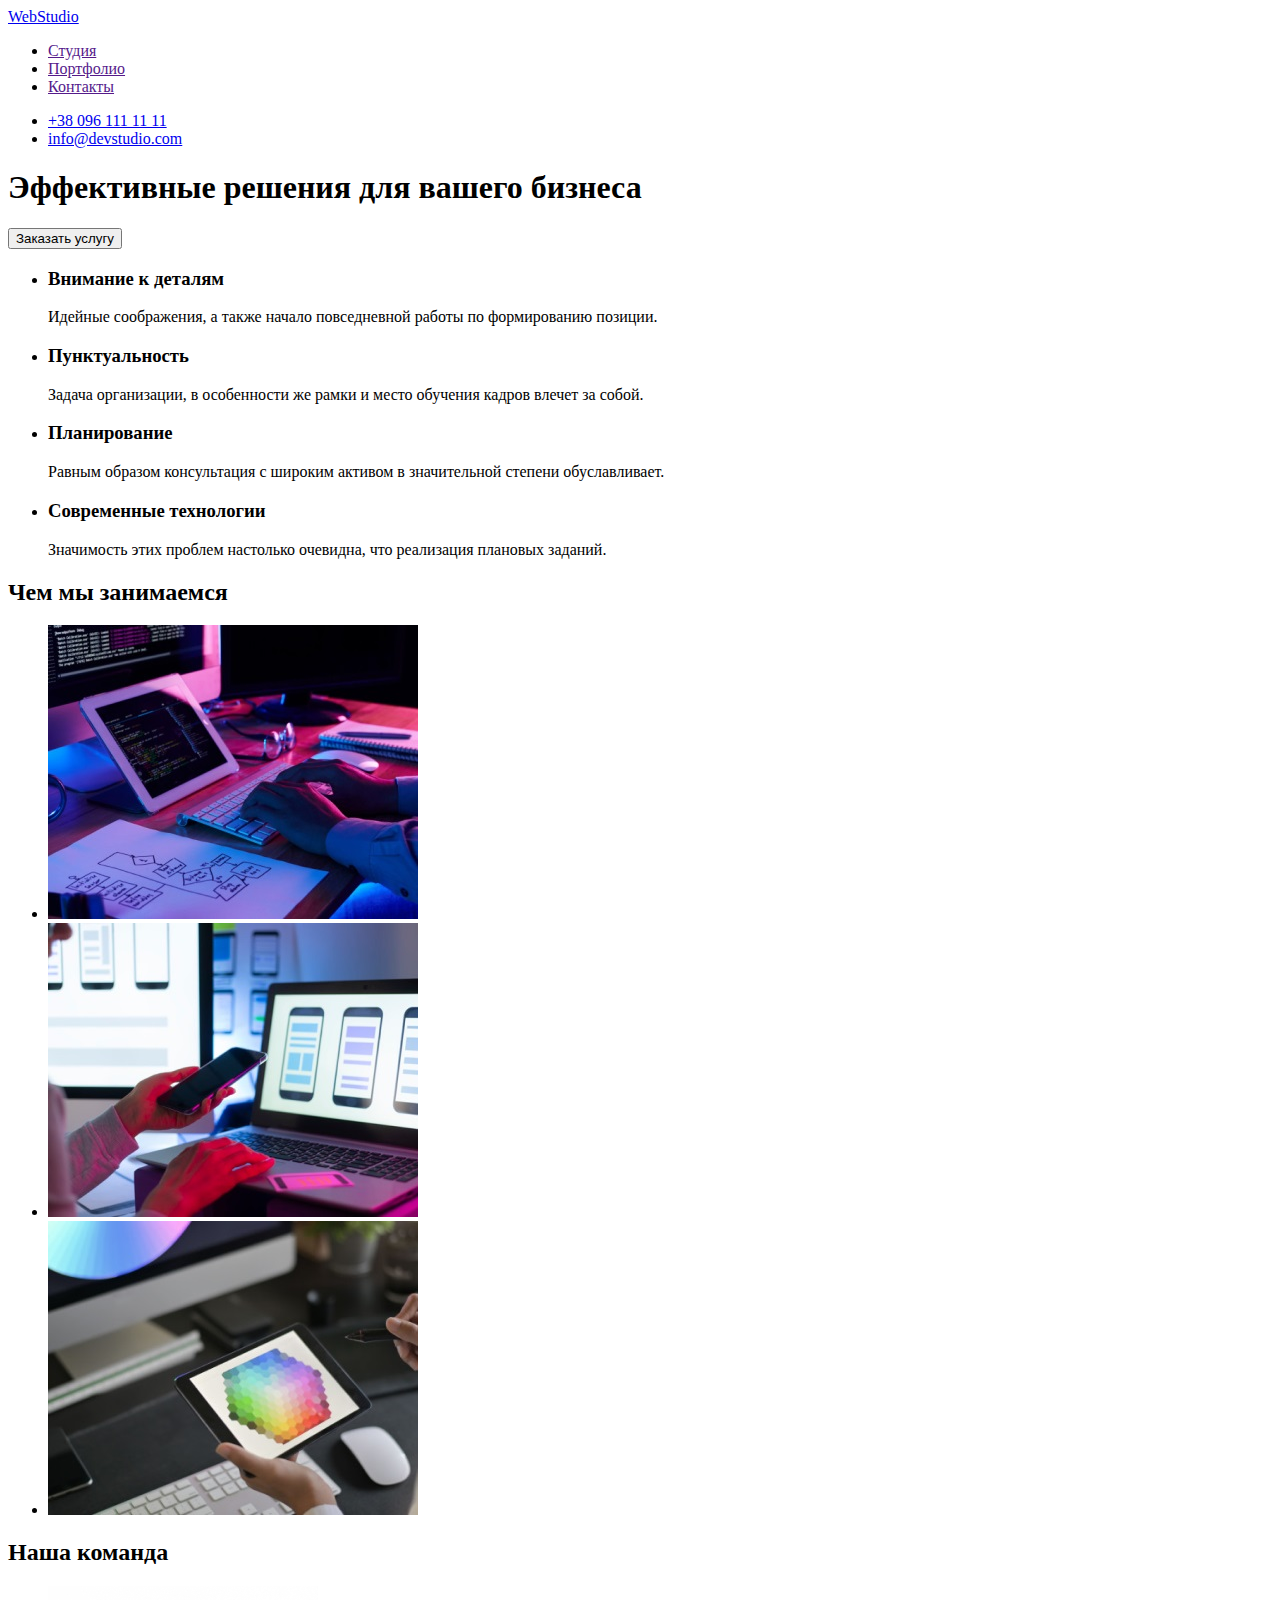
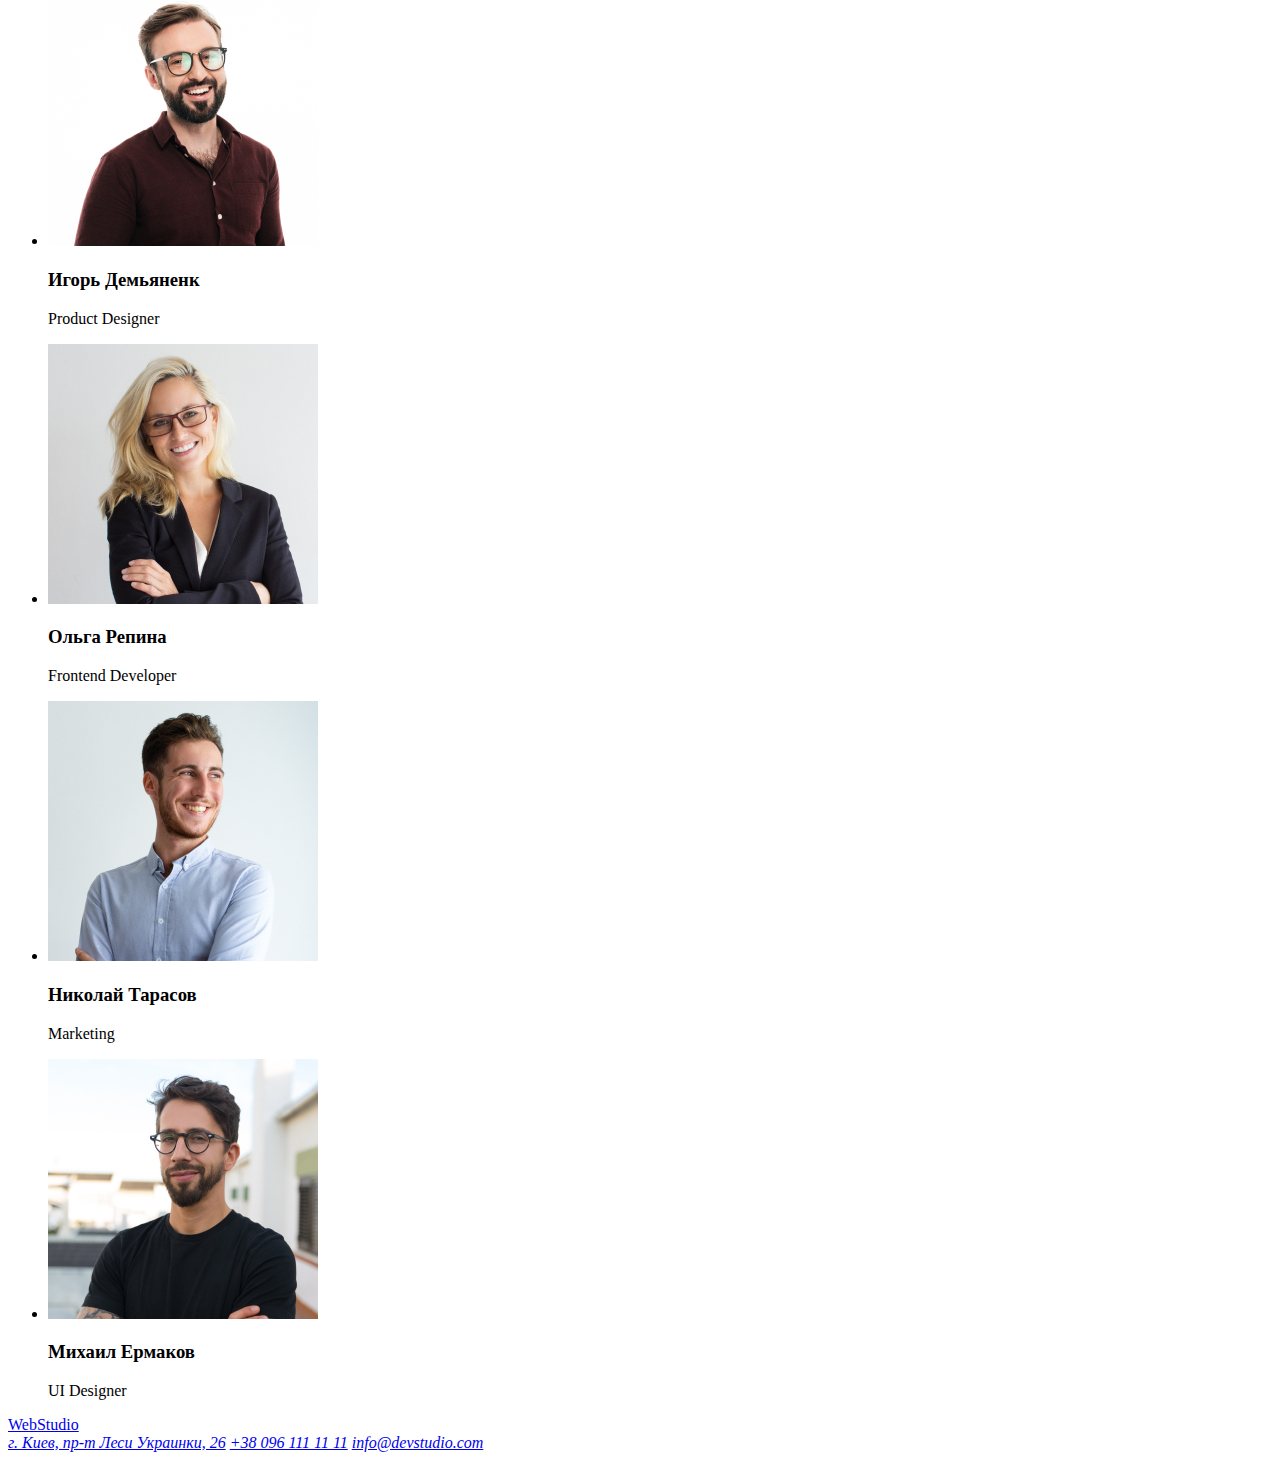
==== index.html @ e3e40a1f "Started" ====
<!DOCTYPE html>
<html lang="en">
<head>
    <meta charset="UTF-8">
    <meta http-equiv="X-UA-Compatible" content="IE=edge">
    <meta name="viewport" content="width=device-width, initial-scale=1.0">
    <title>WebStudio</title>
</head>
<body>
    <!--Header-->
    <header>
        <nav>
            <a href="WebStudio">WebStudio</a>
                <ul>
                    <li>
                        <a href="">Студия</a>
                    </li>
                    <li>
                        <a href="">Портфолио</a>
                    </li>
                    <li>
                        <a href="">Контакты</a>
                    </li>
                </ul>
        </nav>
        <ul>
        <li><a href="tel:+380961111111">+38 096 111 11 11</a></li>
        <li><a href="mailto:info@devstudio.com">info@devstudio.com</a></li>
        </ul>
    </header>
    <!--HERO-->
    <main>
        <section>
            <div>
                <h1>Эффективные решения для вашего бизнеса</h1>
                <button type="button">Заказать услугу</button>
            </div>
        </section>
        <!--Our features-->
        <section>
            <div>
                <ul>
                    <li>
                        <h3>Внимание к деталям</h3>
                        <p>Идейные соображения, а также начало повседневной работы по формированию позиции.</p>
                    </li>
                    <li>
                        <h3>Пунктуальность</h3>
                        <p>Задача организации, в особенности же рамки и место обучения кадров влечет за собой.</p>
                    </li>
                    <li>
                        <h3>Планирование</h3>
                        <p>Равным образом консультация с широким активом в значительной степени обуславливает.</p>
                    </li>
                    <li>
                        <h3>Современные технологии</h3>
                        <p>Значимость этих проблем настолько очевидна, что реализация плановых заданий.</p>
                    </li>
                </ul>
            </div>
        <!--Our business-->
        </section>
        <section>
        <h2>Чем мы занимаемся</h2>
        <ul>
            <li>
                <img src="./images/our_works/img1.jpg" alt="laptop" width="370" height="294"/>
            </li>
            <li>
                <img src="./images/our_works/img2.jpg" alt="cellphone" width="370" height="294"/>
            </li>
            <li>
                <img src="./images/our_works/img3.jpg" alt="tab" width="370" height="294"/>
            </li>
        </ul>
        </section>
        <!--Our team-->
        <section>
            <h2>Наша команда</h2>
            <ul>
                <li>
                    <img src="./images/our_team/img1.jpg" alt="Игорь Демьяненко" width="270" height="260"/>
                    <h3>Игорь Демьяненк</h3>
                    <p>Product Designer</p>
                </li>
                <li>
                    <img src="./images/our_team/img2.jpg" alt="Ольга Репина" width="270" height="260"/>
                    <h3>Ольга Репина</h3>
                    <p>Frontend Developer</p>
                </li>
                <li>
                    <img src="./images/our_team/img3.jpg" alt="Николай Тарасов" width="270" height="260"/>
                    <h3>Николай Тарасов</h3>
                    <p>Marketing</p>
                </li>
                <li>
                    <img src="./images/our_team/img4.jpg" alt="Михаил Ермаков" width="270" height="260"/>
                    <h3>Михаил Ермаков</h3>
                    <p>UI Designer</p>
                </li>
            </ul>
        </section>
    </main>
    <footer>
        <a href="WebStudio">WebStudio</a>
        <address>
            <a href="https://goo.gl/maps/FWrBWn9DCKe6x9mS8" 
            target="_blank" 
            rel="noopener noreferrer">г. Киев, пр-т Леси Украинки, 26</a>
            <a href="tel:+380961111111">+38 096 111 11 11</a>
            <a href="mailto:info@devstudio.com">info@devstudio.com</a>
        </address>
    </footer>
</body>
</html>
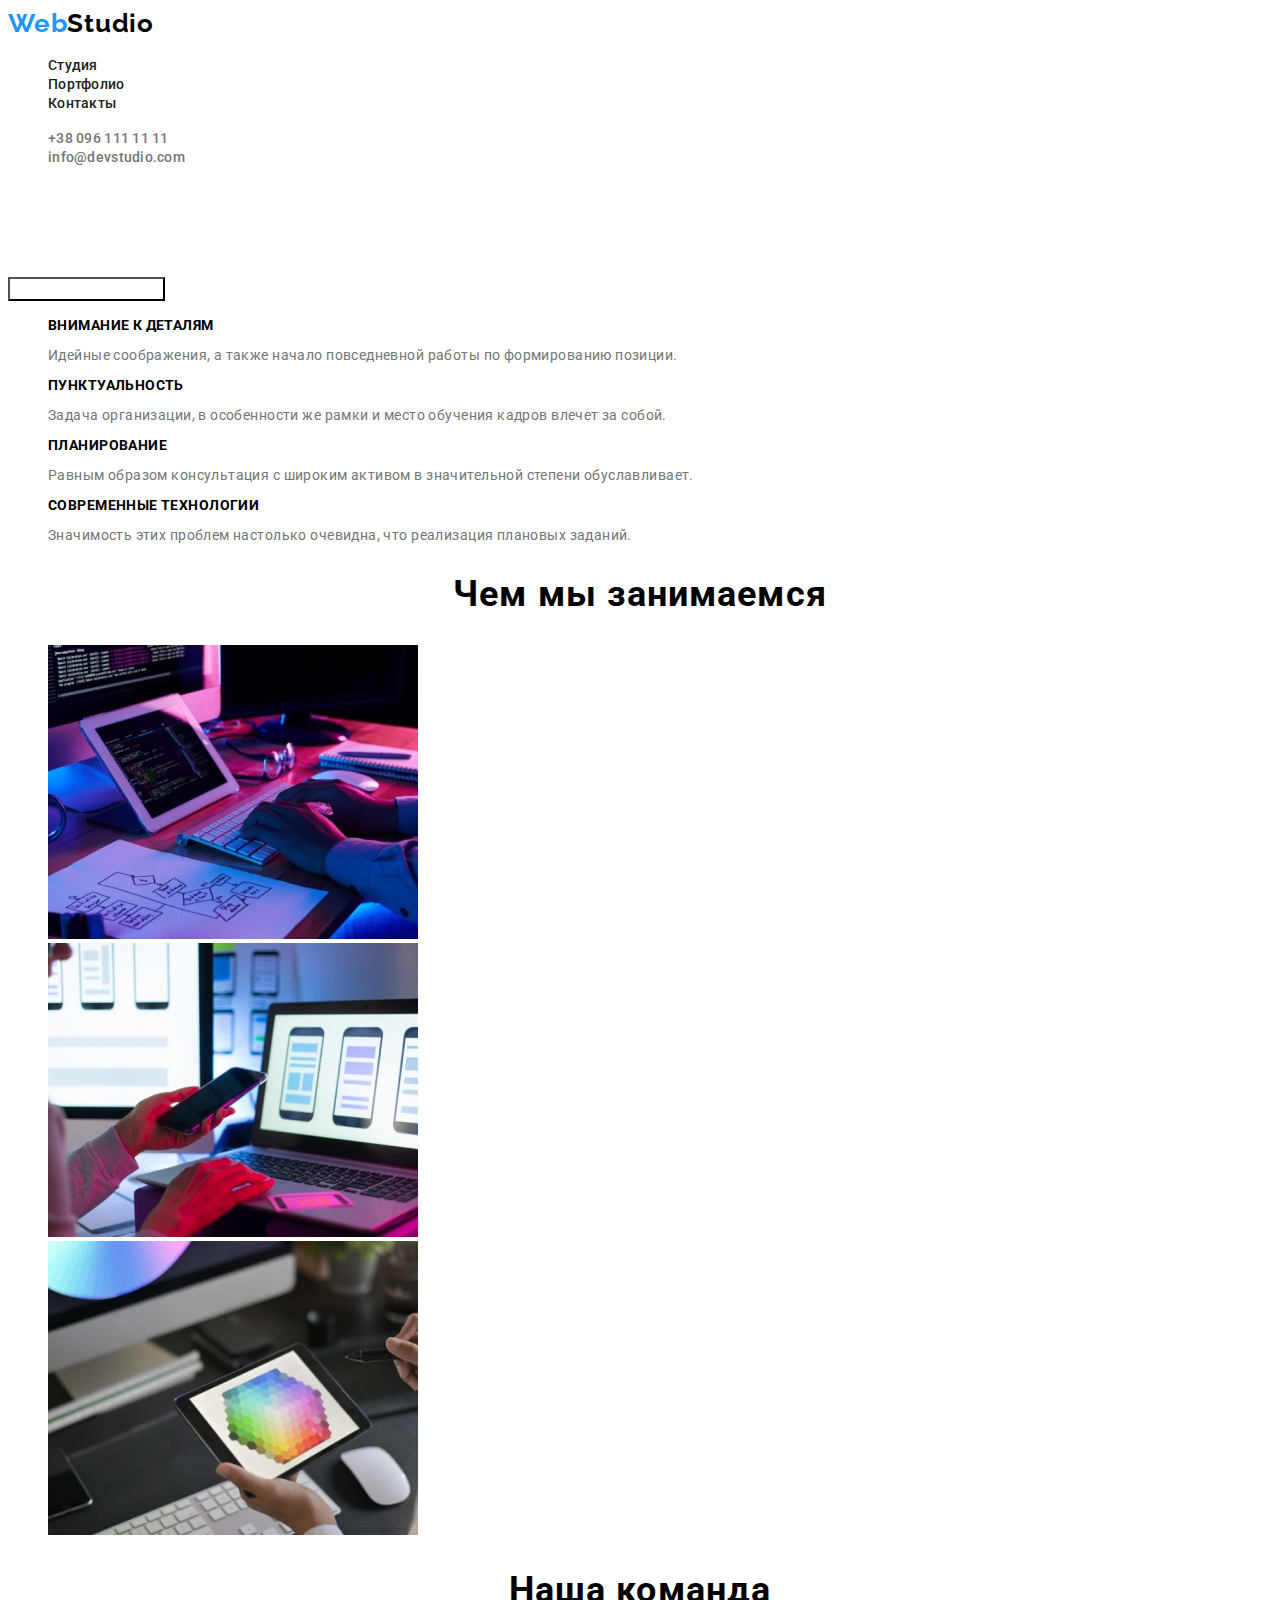
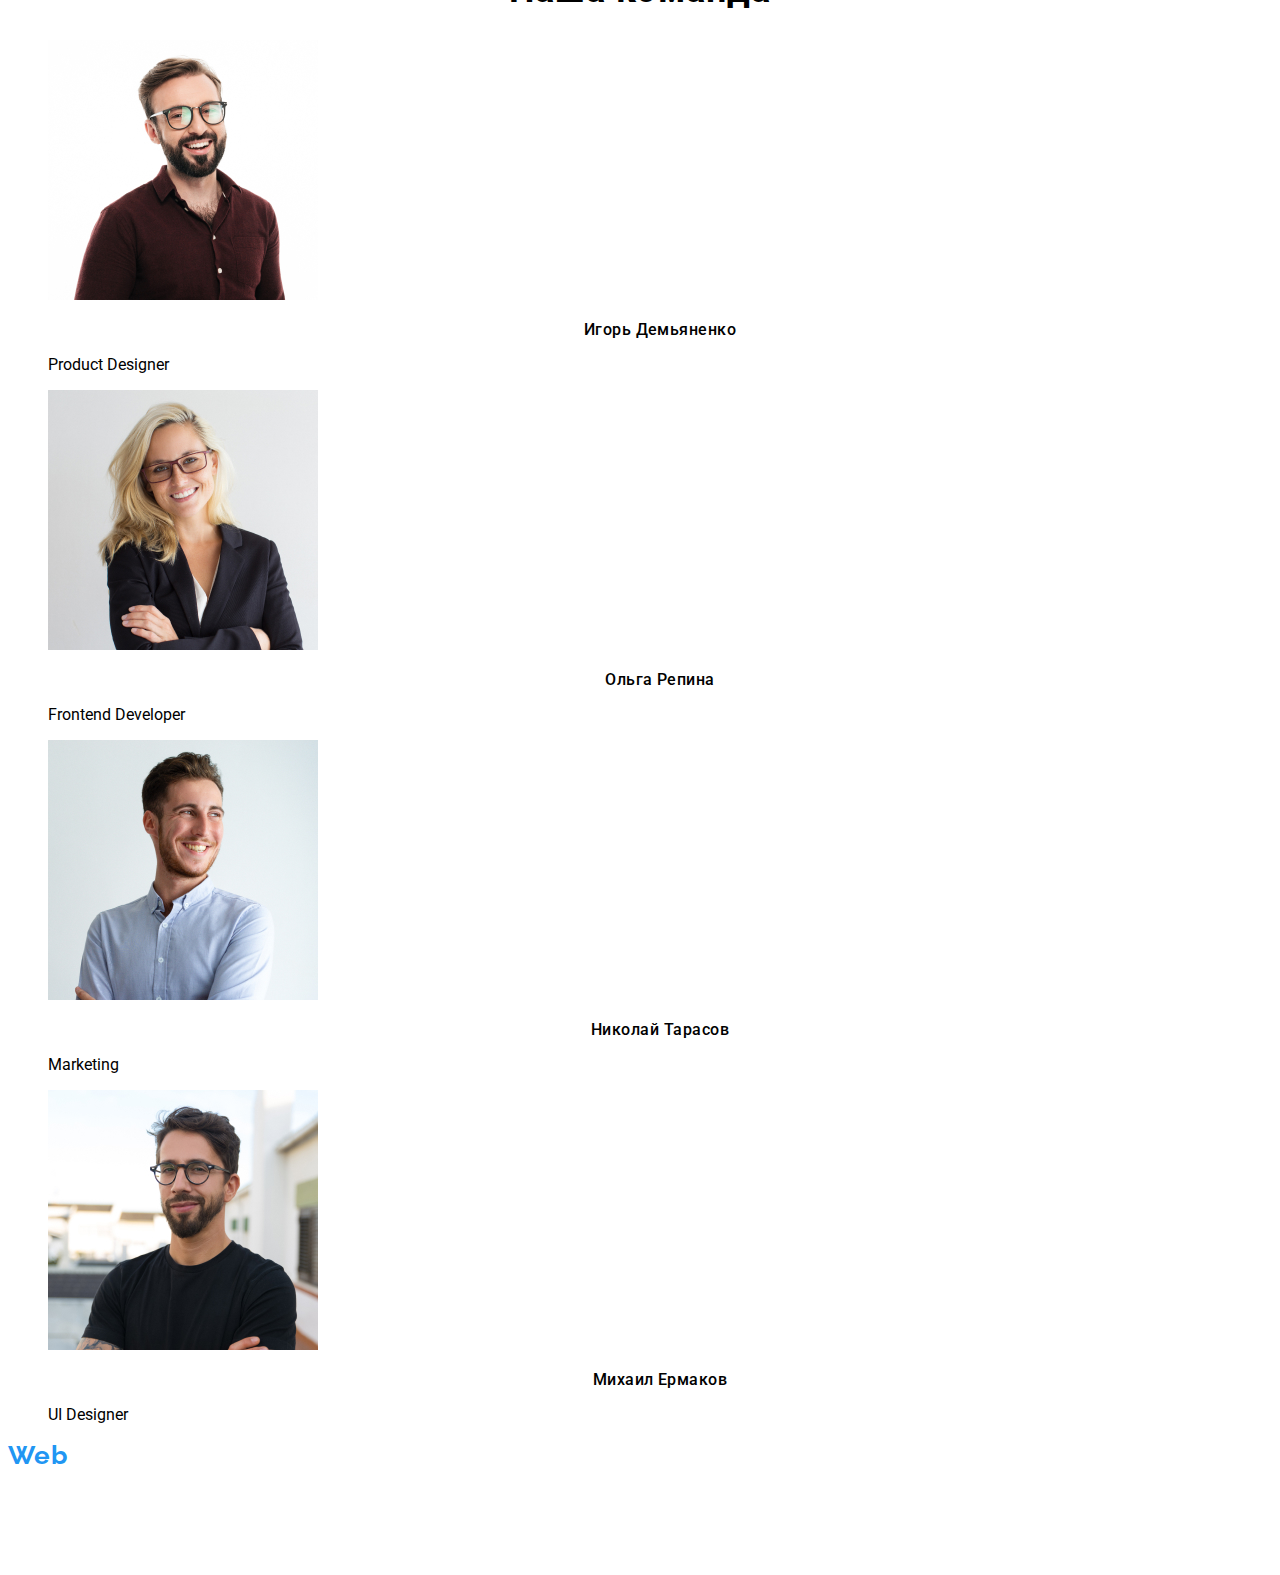
==== commit 7ed14b91: "HTML+CSS" ====
--- a/index.html
+++ b/index.html
@@ -5,110 +5,122 @@
     <meta http-equiv="X-UA-Compatible" content="IE=edge">
     <meta name="viewport" content="width=device-width, initial-scale=1.0">
     <title>WebStudio</title>
+    <link rel="preconnect" href="https://fonts.googleapis.com">
+    <link rel="preconnect" href="https://fonts.gstatic.com" crossorigin>
+    <link href="https://fonts.googleapis.com/css2?family=Raleway:wght@700&family=Roboto:wght@400;500;700;900&display=swap" rel="stylesheet">
+    <link rel="stylesheet" href="./css/styles.css"/>
 </head>
 <body>
     <!--Header-->
-    <header>
+    <header class="page-header">
         <nav>
-            <a href="WebStudio">WebStudio</a>
-                <ul>
-                    <li>
-                        <a href="">Студия</a>
+            <a class="logo link" href="Web">Web<span class="link-logo-black">Studio</span></a>
+                <ul class="menu list">
+                    <li class="menu-item">
+                        <a class="menu-link link" href="">Студия</a>
                     </li>
-                    <li>
-                        <a href="">Портфолио</a>
+                    <li class="menu-item">
+                        <a class="menu-link link" href="">Портфолио</a>
                     </li>
-                    <li>
-                        <a href="">Контакты</a>
+                    <li class="menu-item">
+                        <a class="menu-link link" href="">Контакты</a>
                     </li>
                 </ul>
         </nav>
-        <ul>
-        <li><a href="tel:+380961111111">+38 096 111 11 11</a></li>
-        <li><a href="mailto:info@devstudio.com">info@devstudio.com</a></li>
+        <ul class="header-contacts list">
+        <li><a class="phone-number link" href="tel:+380961111111">+38 096 111 11 11</a></li>
+        <li><a class="email link" href="mailto:info@devstudio.com">info@devstudio.com</a></li>
         </ul>
     </header>
     <!--HERO-->
     <main>
-        <section>
-            <div>
-                <h1>Эффективные решения для вашего бизнеса</h1>
-                <button type="button">Заказать услугу</button>
+        <section class="main-section">
+            <div class="main-section-div">
+                <h1 class="main-title">Эффективные решения для вашего бизнеса</h1>
+                <button class="modal-btn" type="button">Заказать услугу</button>
             </div>
         </section>
         <!--Our features-->
-        <section>
-            <div>
-                <ul>
-                    <li>
-                        <h3>Внимание к деталям</h3>
-                        <p>Идейные соображения, а также начало повседневной работы по формированию позиции.</p>
+        <section class="our-features">
+            <div class="our-features-div">
+                <ul class="our-features list">
+                    <li class="our-features-item">
+                        <h3 class="features-title">Внимание к деталям</h3>
+                        <p class="description">Идейные соображения, а также начало повседневной работы по формированию позиции.</p>
                     </li>
                     <li>
-                        <h3>Пунктуальность</h3>
-                        <p>Задача организации, в особенности же рамки и место обучения кадров влечет за собой.</p>
+                        <h3 class="features-title">Пунктуальность</h3>
+                        <p class="description">Задача организации, в особенности же рамки и место обучения кадров влечет за собой.</p>
                     </li>
                     <li>
-                        <h3>Планирование</h3>
-                        <p>Равным образом консультация с широким активом в значительной степени обуславливает.</p>
+                        <h3 class="features-title">Планирование</h3>
+                        <p class="description">Равным образом консультация с широким активом в значительной степени обуславливает.</p>
                     </li>
                     <li>
-                        <h3>Современные технологии</h3>
-                        <p>Значимость этих проблем настолько очевидна, что реализация плановых заданий.</p>
+                        <h3 class="features-title">Современные технологии</h3>
+                        <p class="description">Значимость этих проблем настолько очевидна, что реализация плановых заданий.</p>
                     </li>
                 </ul>
             </div>
         <!--Our business-->
         </section>
-        <section>
-        <h2>Чем мы занимаемся</h2>
-        <ul>
+        <section class="our-business-section">
+        <h2 class="business-section-title">Чем мы занимаемся</h2>
+        <ul class="list">
             <li>
-                <img src="./images/our_works/img1.jpg" alt="laptop" width="370" height="294"/>
+                <img class="bussines-section-image" src="./images/our_works/img1.jpg" alt="laptop" width="370" height="294"/>
             </li>
             <li>
-                <img src="./images/our_works/img2.jpg" alt="cellphone" width="370" height="294"/>
+                <img class="bussines-section-image" src="./images/our_works/img2.jpg" alt="cellphone" width="370" height="294"/>
             </li>
             <li>
-                <img src="./images/our_works/img3.jpg" alt="tab" width="370" height="294"/>
+                <img class="bussines-section-image" src="./images/our_works/img3.jpg" alt="tab" width="370" height="294"/>
             </li>
         </ul>
         </section>
         <!--Our team-->
-        <section>
-            <h2>Наша команда</h2>
-            <ul>
+        <section class="our-team-section">
+            <h2 class="our-team-title">Наша команда</h2>
+            <ul class="our-team list">
                 <li>
-                    <img src="./images/our_team/img1.jpg" alt="Игорь Демьяненко" width="270" height="260"/>
-                    <h3>Игорь Демьяненк</h3>
-                    <p>Product Designer</p>
+                    <img class="our-team-img" src="./images/our_team/img1.jpg" alt="Игорь Демьяненко" width="270" height="260"/>
+                    <h3 class="our-teams-person-title">Игорь Демьяненко</h3>
+                    <p class="our-teams-person-desсription">Product Designer</p>
                 </li>
                 <li>
-                    <img src="./images/our_team/img2.jpg" alt="Ольга Репина" width="270" height="260"/>
-                    <h3>Ольга Репина</h3>
-                    <p>Frontend Developer</p>
+                    <img class="our-team-img" src="./images/our_team/img2.jpg" alt="Ольга Репина" width="270" height="260"/>
+                    <h3 class="our-teams-person-title">Ольга Репина</h3>
+                    <p class="our-teams-person-desсription">Frontend Developer</p>
                 </li>
                 <li>
-                    <img src="./images/our_team/img3.jpg" alt="Николай Тарасов" width="270" height="260"/>
-                    <h3>Николай Тарасов</h3>
-                    <p>Marketing</p>
+                    <img class="our-team-img" src="./images/our_team/img3.jpg" alt="Николай Тарасов" width="270" height="260"/>
+                    <h3 class="our-teams-person-title">Николай Тарасов</h3>
+                    <p class="our-teams-person-desсription">Marketing</p>
                 </li>
                 <li>
-                    <img src="./images/our_team/img4.jpg" alt="Михаил Ермаков" width="270" height="260"/>
-                    <h3>Михаил Ермаков</h3>
-                    <p>UI Designer</p>
+                    <img class="our-team-img" src="./images/our_team/img4.jpg" alt="Михаил Ермаков" width="270" height="260"/>
+                    <h3 class="our-teams-person-title">Михаил Ермаков</h3>
+                    <p class="our-teams-person-desсription">UI Designer</p>
                 </li>
             </ul>
         </section>
     </main>
-    <footer>
-        <a href="WebStudio">WebStudio</a>
-        <address>
-            <a href="https://goo.gl/maps/FWrBWn9DCKe6x9mS8" 
-            target="_blank" 
-            rel="noopener noreferrer">г. Киев, пр-т Леси Украинки, 26</a>
-            <a href="tel:+380961111111">+38 096 111 11 11</a>
-            <a href="mailto:info@devstudio.com">info@devstudio.com</a>
+    <footer class="Footer-section">
+        <a class="logo link" href="Web">Web<span class="link-logo-white">Studio</span></a>
+        <address class="contacts">
+            <ul class="contacts-list link list">
+            <li class="contacts-item">
+                <a class="contacts-adress link" href="https://goo.gl/maps/FWrBWn9DCKe6x9mS8" 
+                target="_blank" 
+                rel="noopener noreferrer">г. Киев, пр-т Леси Украинки, 26</a>
+            </li>
+            <li class="contacts-item">
+                <a class="contacts-phone link" href="tel:+380961111111">+38 096 111 11 11</a>
+            </li>
+            <li class="contacts-item">
+                <a class="contacts-email link" href="mailto:info@devstudio.com">info@devstudio.com</a>
+            </li>
+            </ul>
         </address>
     </footer>
 </body>
--- a/css/styles.css
+++ b/css/styles.css
@@ -0,0 +1,183 @@
+.link{
+    text-decoration: none;
+}
+.list{
+    list-style: none;
+}
+
+body {
+    font-family: 'Roboto', sans-serif;
+    color: black;
+    ;
+}
+
+
+/* Header */
+.logo{
+font-family: 'Raleway', sans-serif;
+font-weight: 700;
+font-size: 26px;
+line-height: 1.19;
+letter-spacing: 0.03em;
+
+color: #2196F3;
+}
+
+.link-logo-black{
+    color: black;
+}
+
+.menu-link{
+font-weight: 500;
+font-size: 14px;
+line-height: 1,14;
+letter-spacing: 0.02em;
+
+color: #212121;
+}
+
+.menu-link:hover,
+.menu-link:focus{
+    color: #2196F3;;
+}
+.phone-number{
+font-weight: 500;
+font-size: 14px;
+line-height: 1,14;
+letter-spacing: 0.02em;
+
+color: #757575;
+}
+.phone-number:hover,
+.phone-number:focus{
+    color: #2196F3;
+}
+
+.email{
+    font-weight: 500;
+    font-size: 14px;
+    line-height: 1,14;
+    letter-spacing: 0.02em;
+    
+    color: #757575;
+    }
+    .email:hover,
+    .email:focus{
+        color: #2196F3;
+    }
+
+    /* Main selection */
+
+    .main-title{
+        font-weight: 900;
+        font-size: 44px;
+        line-height: 1,36;
+      
+        text-align: center;
+        letter-spacing: 0.06em;
+        text-transform: uppercase;
+
+        color: #FFFFFF;
+        ;
+    }
+    .modal-btn{
+        font-weight: 700;
+        font-size: 16px;
+        line-height: 1,87;
+
+        display: flex;
+        align-items: center;
+        text-align: center;
+        letter-spacing: 0.06em;
+        background-color: transparent;
+        cursor: pointer;
+
+        color: #FFFFFF;
+    }
+    .modal-btn:hover,
+    .modal-btn:focus{
+        background-color: #2196F3;
+        color: #FFFFFF;
+    }
+
+    /* Our features */
+.features-title{
+    font-weight: 700;
+    font-size: 14px;
+    line-height: 1,14;
+    text-transform: uppercase;
+    letter-spacing: 0.03em;
+    }
+.description{
+    font-weight: 400;
+    font-size: 14px;
+    line-height: 1,71;
+    letter-spacing: 0.03em;
+    
+    color: #757575;
+}
+
+.business-section-title{
+    font-weight: 700;
+    font-size: 36px;
+    line-height: 1,17;
+    text-align: center;
+    letter-spacing: 0.03em;
+}
+
+ /* Our team */
+.our-team-title{
+    font-weight: 700;
+    font-size: 36px;
+    line-height: 1.17;
+    text-align: center;
+    letter-spacing: 0.03em;
+}
+.our-teams-person-title{
+    font-weight: 500;
+    font-size: 16px;
+    line-height: 1,19;
+    text-align: center;
+    letter-spacing: 0.03em;
+}
+
+.our-teams-person-description{
+    font-weight: 400;
+    font-size: 16px;
+    line-height: 1.19;
+    text-align: center;
+    letter-spacing: 0.03em;
+    color: #757575;
+}
+
+ /* Footer */
+.link-logo-white{
+    color: white;
+}
+.contacts{
+    font-style: normal;
+}
+.contacts-adress{
+    font-weight: 400;
+    font-size: 14px;
+    line-height: 1.71;
+    letter-spacing: 0.03em;
+
+    color: white;
+}
+.contacts-phone{
+    font-weight: 400;
+    font-size: 14px;
+    line-height: 1.71;
+
+    letter-spacing: 0.03em;
+    color: white;
+}
+.contacts-email{
+    font-weight: 400;
+    font-size: 14px;
+    line-height: 1.71;
+
+    letter-spacing: 0.03em;
+    color: white;
+}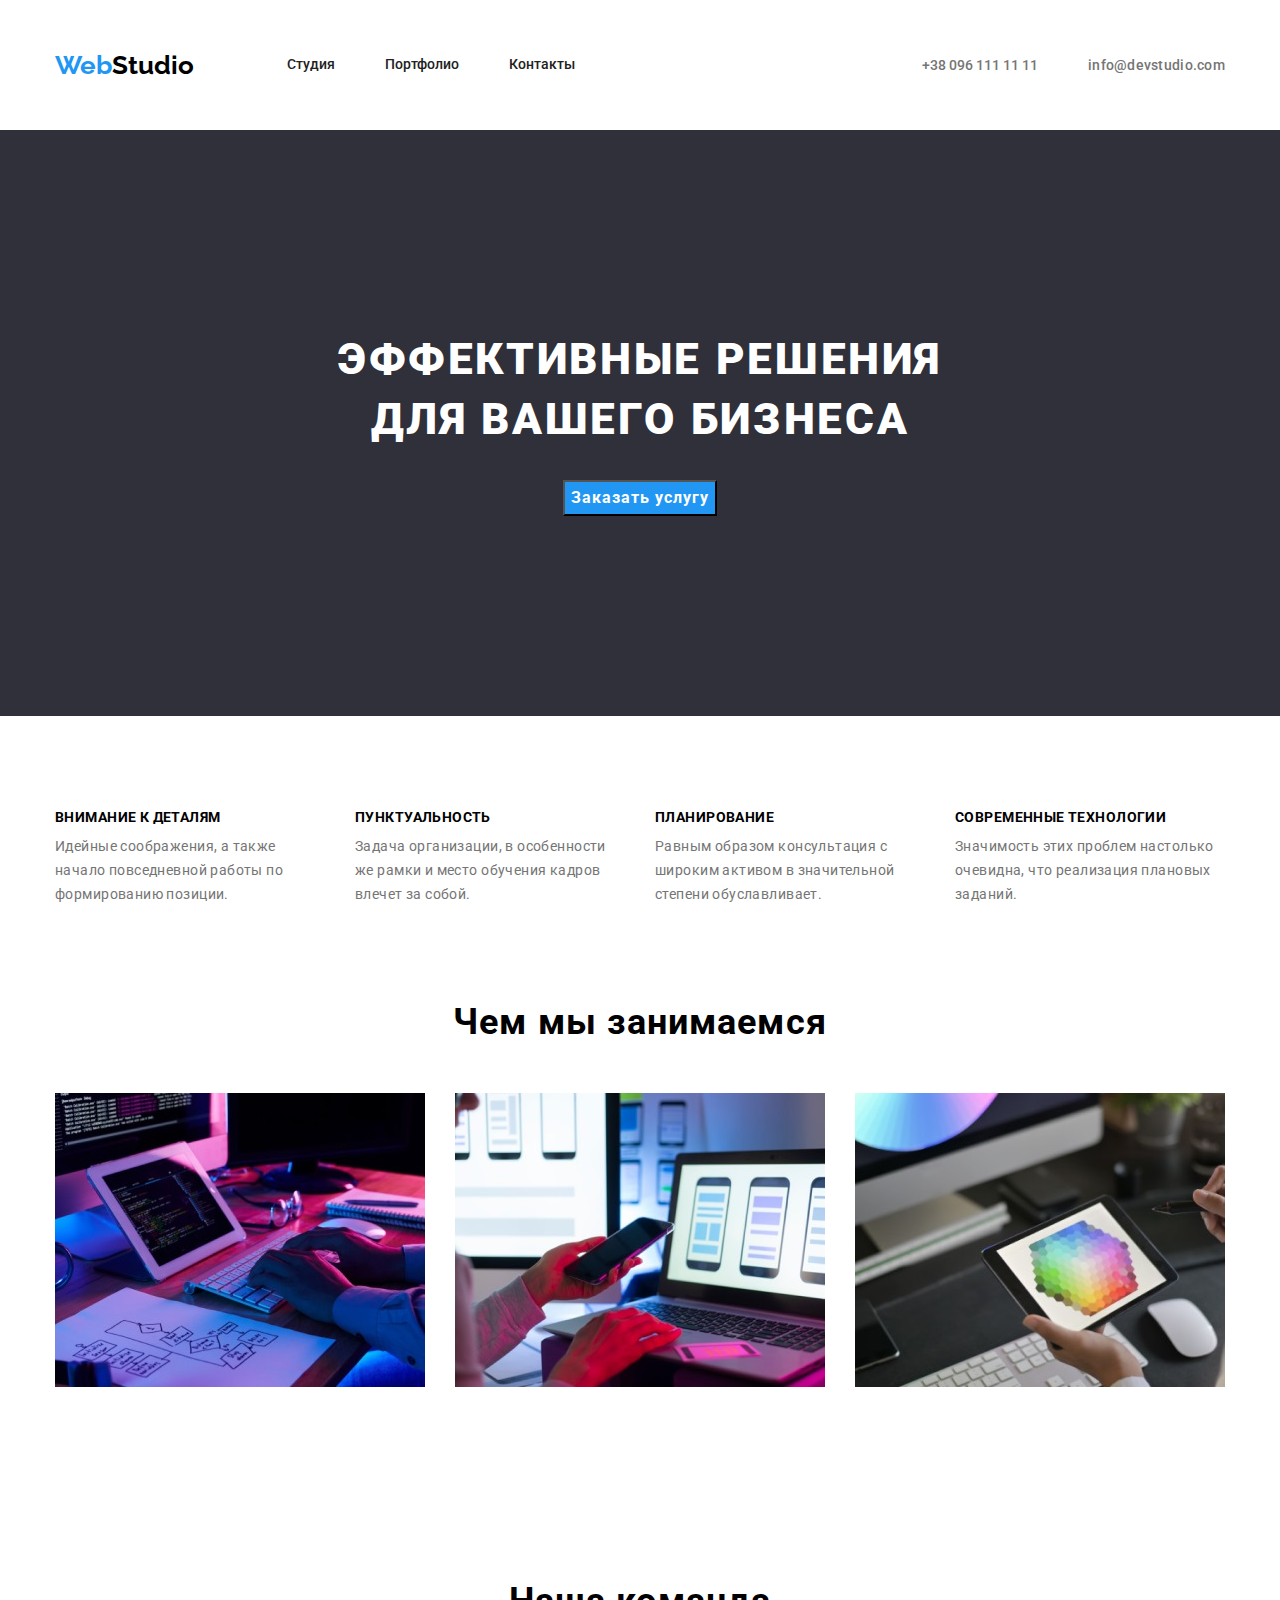
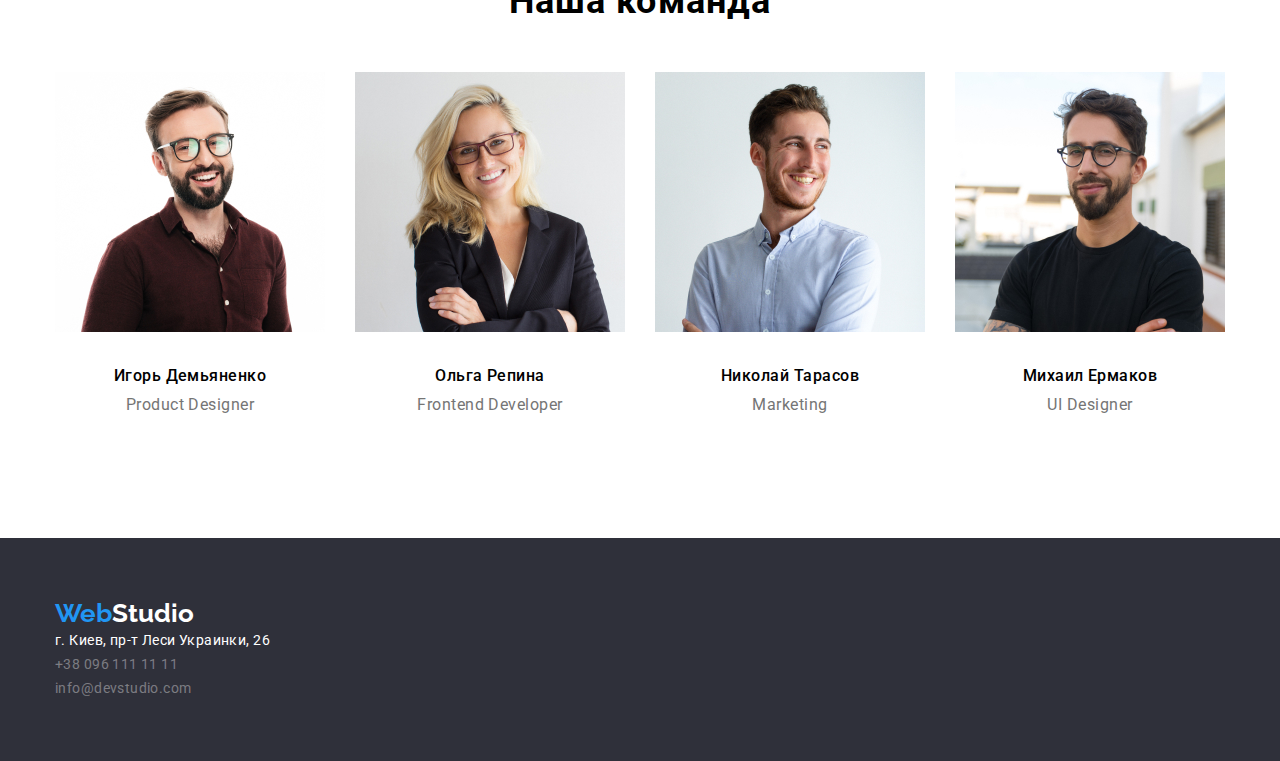
==== commit 1aef7324: "с портфолио" ====
--- a/index.html
+++ b/index.html
@@ -8,42 +8,45 @@
     <link rel="preconnect" href="https://fonts.googleapis.com">
     <link rel="preconnect" href="https://fonts.gstatic.com" crossorigin>
     <link href="https://fonts.googleapis.com/css2?family=Raleway:wght@700&family=Roboto:wght@400;500;700;900&display=swap" rel="stylesheet">
+    <link rel="stylesheet" href="https://cdnjs.cloudflare.com/ajax/libs/modern-normalize/1.0.0/modern-normalize.min.css"/>
     <link rel="stylesheet" href="./css/styles.css"/>
 </head>
 <body>
     <!--Header-->
     <header class="page-header">
-        <nav>
+        <div class="container header-container">
+        <nav class="navigation">
             <a class="logo link" href="Web">Web<span class="link-logo-black">Studio</span></a>
-                <ul class="menu list">
-                    <li class="menu-item">
-                        <a class="menu-link link" href="">Студия</a>
-                    </li>
-                    <li class="menu-item">
-                        <a class="menu-link link" href="">Портфолио</a>
-                    </li>
-                    <li class="menu-item">
-                        <a class="menu-link link" href="">Контакты</a>
-                    </li>
+                <ul class="menu-list list">
+                <li class="menu-item">
+                <a class="menu-link link" href="">Студия</a>
+                </li>
+                <li class="menu-item">
+                <a class="menu-link link" href="./portfolio.html">Портфолио</a>
+                </li>
+                <li class="menu-item">
+                <a class="menu-link link" href="">Контакты</a>
+                </li>
                 </ul>
         </nav>
         <ul class="header-contacts list">
         <li><a class="phone-number link" href="tel:+380961111111">+38 096 111 11 11</a></li>
         <li><a class="email link" href="mailto:info@devstudio.com">info@devstudio.com</a></li>
         </ul>
+        </div>
     </header>
     <!--HERO-->
     <main>
         <section class="main-section">
-            <div class="main-section-div">
+            <div class="container main-section-div">
                 <h1 class="main-title">Эффективные решения для вашего бизнеса</h1>
                 <button class="modal-btn" type="button">Заказать услугу</button>
             </div>
         </section>
         <!--Our features-->
         <section class="our-features">
-            <div class="our-features-div">
-                <ul class="our-features list">
+            <div class="our-features-div container">
+                <ul class="our-features-list list">
                     <li class="our-features-item">
                         <h3 class="features-title">Внимание к деталям</h3>
                         <p class="description">Идейные соображения, а также начало повседневной работы по формированию позиции.</p>
@@ -65,8 +68,9 @@
         <!--Our business-->
         </section>
         <section class="our-business-section">
+            <div class="our-business-div container">
         <h2 class="business-section-title">Чем мы занимаемся</h2>
-        <ul class="list">
+        <ul class="business-section-list list">
             <li>
                 <img class="bussines-section-image" src="./images/our_works/img1.jpg" alt="laptop" width="370" height="294"/>
             </li>
@@ -77,38 +81,44 @@
                 <img class="bussines-section-image" src="./images/our_works/img3.jpg" alt="tab" width="370" height="294"/>
             </li>
         </ul>
+        </div>
         </section>
         <!--Our team-->
         <section class="our-team-section">
+            <div class="our-team-section-div container">
             <h2 class="our-team-title">Наша команда</h2>
             <ul class="our-team list">
-                <li>
+                <li class="our-team-item">
                     <img class="our-team-img" src="./images/our_team/img1.jpg" alt="Игорь Демьяненко" width="270" height="260"/>
+                    <div class="our-teams-person-info">
                     <h3 class="our-teams-person-title">Игорь Демьяненко</h3>
                     <p class="our-teams-person-desсription">Product Designer</p>
+                    </div>
                 </li>
-                <li>
+                <li class="our-team-item">
                     <img class="our-team-img" src="./images/our_team/img2.jpg" alt="Ольга Репина" width="270" height="260"/>
                     <h3 class="our-teams-person-title">Ольга Репина</h3>
                     <p class="our-teams-person-desсription">Frontend Developer</p>
                 </li>
-                <li>
+                <li class="our-team-item">
                     <img class="our-team-img" src="./images/our_team/img3.jpg" alt="Николай Тарасов" width="270" height="260"/>
                     <h3 class="our-teams-person-title">Николай Тарасов</h3>
                     <p class="our-teams-person-desсription">Marketing</p>
                 </li>
-                <li>
+                <li class="our-team-item">
                     <img class="our-team-img" src="./images/our_team/img4.jpg" alt="Михаил Ермаков" width="270" height="260"/>
                     <h3 class="our-teams-person-title">Михаил Ермаков</h3>
                     <p class="our-teams-person-desсription">UI Designer</p>
                 </li>
             </ul>
+        </div>
         </section>
     </main>
-    <footer class="Footer-section">
+    <footer class="footer-section">
+        <div class="footer-section-div container">
         <a class="logo link" href="Web">Web<span class="link-logo-white">Studio</span></a>
         <address class="contacts">
-            <ul class="contacts-list link list">
+        <ul class="contacts-list link list">
             <li class="contacts-item">
                 <a class="contacts-adress link" href="https://goo.gl/maps/FWrBWn9DCKe6x9mS8" 
                 target="_blank" 
@@ -122,6 +132,7 @@
             </li>
             </ul>
         </address>
+    </div>
     </footer>
 </body>
 </html>--- a/css/styles.css
+++ b/css/styles.css
@@ -3,6 +3,9 @@
 }
 .list{
     list-style: none;
+}
+:root{
+    --accent-color: #2196F3;
 }
 
 body {
@@ -10,30 +13,82 @@
     color: black;
     ;
 }
-
+.img{
+    display: block;
+}
+.container{
+    width: 1200px;
+    padding-left: 15px;
+    padding-right: 15px;
+    margin-left: auto;
+    margin-right: auto;
+}
+
+.header-container{
+    display: flex;
+    align-items: center;
+}
+
+h1,
+h2,
+h3,
+p {
+  margin-top: 0;
+  margin-bottom: 0;
+}
+
+ul, ol {
+    margin-top: 0;
+    margin-bottom: 0;
+    padding-left: 0;
+  }
+
+button {
+    cursor: pointer;
+  } 
 
 /* Header */
+
+.page-header{
+    padding-top: 25px;
+    padding-bottom: 25px;
+}
+
 .logo{
 font-family: 'Raleway', sans-serif;
 font-weight: 700;
 font-size: 26px;
 line-height: 1.19;
-letter-spacing: 0.03em;
-
-color: #2196F3;
+color: var(--accent-color);
+margin-right: 93px;
+}
+
+.navigation{
+    display: flex;
+    align-items: center;
 }
 
 .link-logo-black{
     color: black;
+}
+
+.menu-list{
+    display: flex;
+    align-items: center;
+}
+
+.menu-item:not(:last-child){
+    margin-right: 50px;
 }
 
 .menu-link{
 font-weight: 500;
 font-size: 14px;
-line-height: 1,14;
-letter-spacing: 0.02em;
-
+line-height: 1.14;
 color: #212121;
+padding-top: 32px;
+padding-bottom: 32px;
+display: block;
 }
 
 .menu-link:hover,
@@ -43,8 +98,8 @@
 .phone-number{
 font-weight: 500;
 font-size: 14px;
-line-height: 1,14;
-letter-spacing: 0.02em;
+line-height: 1.14;
+margin-right: 50px;
 
 color: #757575;
 }
@@ -53,10 +108,16 @@
     color: #2196F3;
 }
 
+.header-contacts{
+    display: flex;
+    justify-content: space-between;
+    margin-left: auto;
+}
+
 .email{
     font-weight: 500;
     font-size: 14px;
-    line-height: 1,14;
+    line-height: 1.14;
     letter-spacing: 0.02em;
     
     color: #757575;
@@ -68,51 +129,62 @@
 
     /* Main selection */
 
+    .main-section{
+        background-color: #2F303A;
+        text-align: center;
+        padding-top: 200px;
+        padding-bottom: 200px;
+    }
+   
     .main-title{
+        max-width: 696px;
         font-weight: 900;
         font-size: 44px;
-        line-height: 1,36;
-      
+        line-height: 1.36;
         text-align: center;
         letter-spacing: 0.06em;
         text-transform: uppercase;
-
+        margin: 0 auto 30px;
         color: #FFFFFF;
-        ;
     }
     .modal-btn{
         font-weight: 700;
         font-size: 16px;
-        line-height: 1,87;
-
-        display: flex;
-        align-items: center;
+        line-height: 1.87;
         text-align: center;
         letter-spacing: 0.06em;
-        background-color: transparent;
+        background-color: #2196F3;
         cursor: pointer;
 
         color: #FFFFFF;
     }
     .modal-btn:hover,
     .modal-btn:focus{
-        background-color: #2196F3;
+        background-color: #1a67a7;
         color: #FFFFFF;
     }
 
     /* Our features */
+    .our-features-list{
+        display: flex;
+        justify-content: space-between;
+        padding-top: 94px;
+    }
+    
 .features-title{
     font-weight: 700;
     font-size: 14px;
-    line-height: 1,14;
+    line-height: 1.14;
     text-transform: uppercase;
     letter-spacing: 0.03em;
     }
 .description{
     font-weight: 400;
     font-size: 14px;
-    line-height: 1,71;
-    letter-spacing: 0.03em;
+    line-height: 1.71;
+    letter-spacing: 0.03em;
+    width: 270px;
+    margin-top: 10px;
     
     color: #757575;
 }
@@ -120,37 +192,75 @@
 .business-section-title{
     font-weight: 700;
     font-size: 36px;
-    line-height: 1,17;
-    text-align: center;
-    letter-spacing: 0.03em;
-}
-
+    line-height: 1.17;
+    text-align: center;
+    letter-spacing: 0.03em;
+    margin-top: 0px;
+    margin-bottom: 50px;
+}
+.our-business-section{
+    padding-top: 94px;
+    padding-bottom: 94px;
+}
+.business-section-list{
+    display: flex;
+    justify-content: space-between;
+}
+.bussines-section-image:not(:last-child){
+    margin-right: 30px;
+}
  /* Our team */
+.our-team-section{
+    padding-top: 94px;
+    padding-bottom: 94px;
+}
+.our-team{
+    display: flex;
+    flex-wrap: wrap;
+}
+
+.our-teams-person-info{
+    border: #757575;
+}
+
+.our-team-item:not(:last-child){
+    margin-right:30px;
+}
+
 .our-team-title{
     font-weight: 700;
     font-size: 36px;
     line-height: 1.17;
     text-align: center;
     letter-spacing: 0.03em;
+    margin-bottom: 50px;
 }
 .our-teams-person-title{
     font-weight: 500;
     font-size: 16px;
-    line-height: 1,19;
-    text-align: center;
-    letter-spacing: 0.03em;
-}
-
-.our-teams-person-description{
+    line-height: 1.19;
+    text-align: center;
+    letter-spacing: 0.03em;
+    margin-top: 30px;
+    margin-bottom: 10px;
+}
+
+.our-teams-person-desсription{
     font-weight: 400;
     font-size: 16px;
     line-height: 1.19;
     text-align: center;
     letter-spacing: 0.03em;
     color: #757575;
+    padding-bottom: 30px;
 }
 
  /* Footer */
+ .footer-section{
+    background-color: #2F303A;
+    padding-top: 60px;
+    padding-bottom: 60px;
+ }
 .link-logo-white{
     color: white;
 }
@@ -171,7 +281,7 @@
     line-height: 1.71;
 
     letter-spacing: 0.03em;
-    color: white;
+    color:#ffffff60;
 }
 .contacts-email{
     font-weight: 400;
@@ -179,5 +289,57 @@
     line-height: 1.71;
 
     letter-spacing: 0.03em;
-    color: white;
-}+    color: #ffffff60;
+}
+
+/* ====== Portfolio ==========*/
+.portfolio-list{
+    display: flex;
+    justify-content: center;
+    margin-bottom: 50px;
+}
+
+.portfolio-item{
+    padding: 6px 22px 6px 22px;
+}
+.portfolio-link{
+    font-weight: 500;
+    font-size: 16px;
+    line-height: 1.63;
+    text-align: center;
+    letter-spacing: 0.03em;
+
+    color: #212121;
+}
+.portfolio-item:not(:last-child){
+    margin-right: 8px;
+}
+
+.projects-list{
+    display: flex;
+    flex-wrap: wrap;
+}
+
+.projects-list-item-title{
+    font-weight: 700;
+    font-size: 18px;
+    line-height: 2;
+    letter-spacing: 0.06em;
+    color: #212121;
+}
+.projects-list-item-title-description{
+    font-weight: 400;
+    font-size: 16px;
+    line-height: 1,88;
+    letter-spacing: 0.03em;
+    color: #757575;
+}
+.projects-list-item {
+    flex-basis: calc((100% - 90px)) / 3;
+  }
+  .projects-list-item:not(:nth-child(3n)) {
+    margin-right: 30px;
+  }
+  .projects-list-item:not(:nth-last-child(-n + 3)) {
+    margin-bottom: 30px;
+  }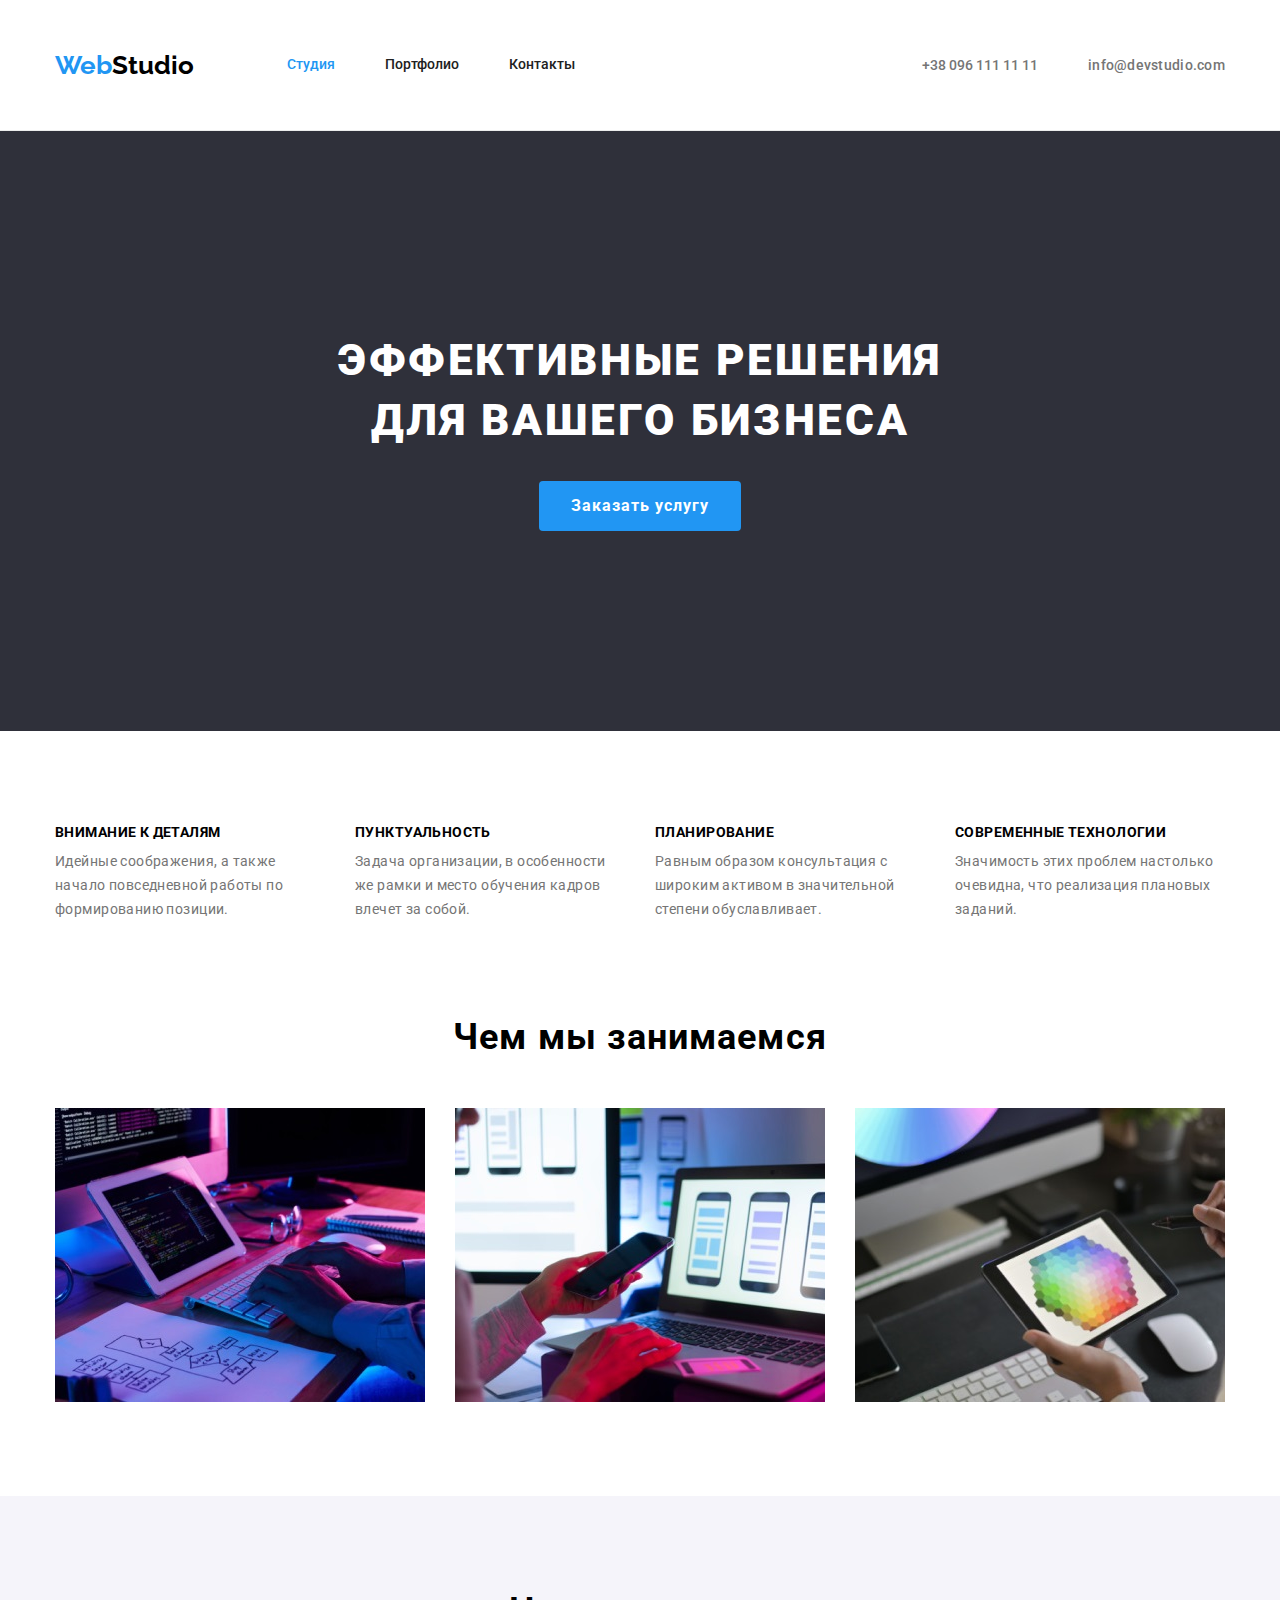
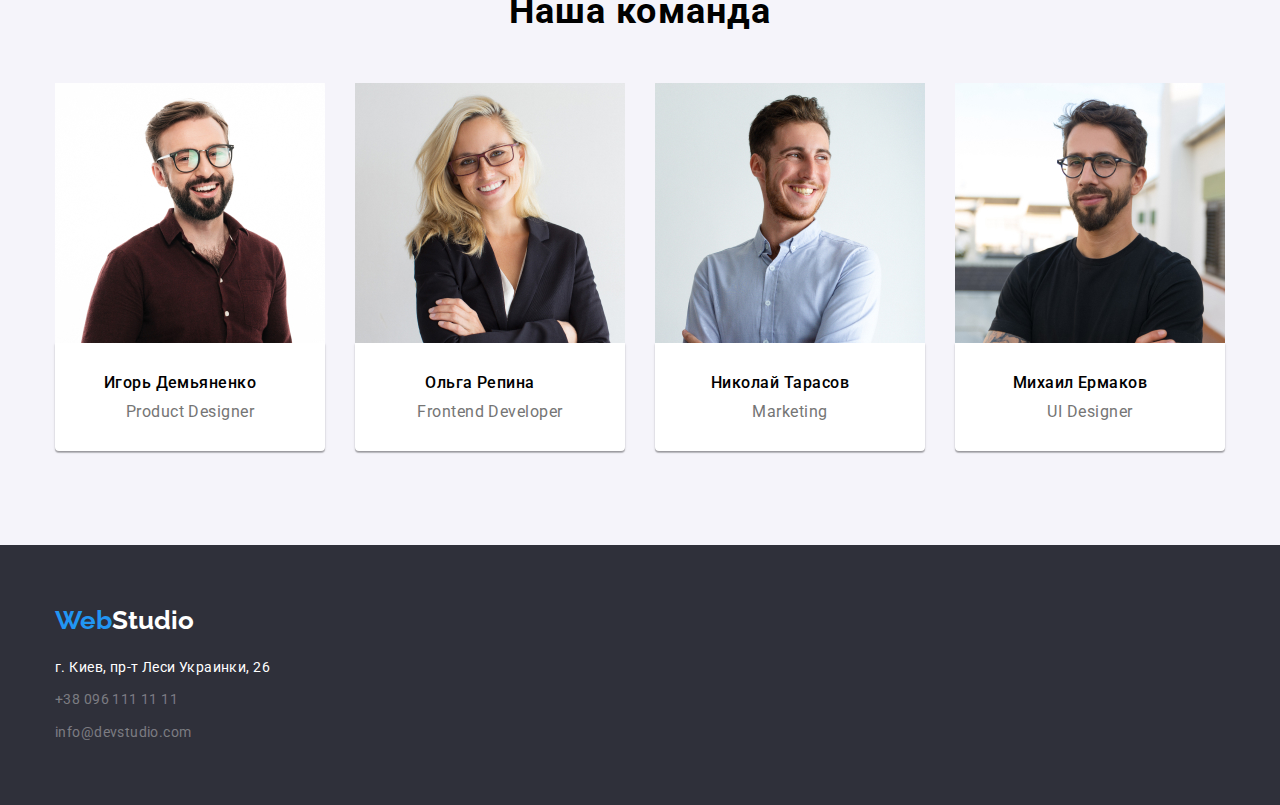
==== commit c1e56dc1: "готово 2-3 ДЗ" ====
--- a/index.html
+++ b/index.html
@@ -19,7 +19,7 @@
             <a class="logo link" href="Web">Web<span class="link-logo-black">Studio</span></a>
                 <ul class="menu-list list">
                 <li class="menu-item">
-                <a class="menu-link link" href="">Студия</a>
+                <a class="menu-link link current" href="">Студия</a>
                 </li>
                 <li class="menu-item">
                 <a class="menu-link link" href="./portfolio.html">Портфолио</a>
@@ -90,25 +90,31 @@
             <ul class="our-team list">
                 <li class="our-team-item">
                     <img class="our-team-img" src="./images/our_team/img1.jpg" alt="Игорь Демьяненко" width="270" height="260"/>
-                    <div class="our-teams-person-info">
+                    <div class="person-title-desсription-border">
                     <h3 class="our-teams-person-title">Игорь Демьяненко</h3>
                     <p class="our-teams-person-desсription">Product Designer</p>
                     </div>
                 </li>
                 <li class="our-team-item">
                     <img class="our-team-img" src="./images/our_team/img2.jpg" alt="Ольга Репина" width="270" height="260"/>
+                    <div class="person-title-desсription-border">
                     <h3 class="our-teams-person-title">Ольга Репина</h3>
                     <p class="our-teams-person-desсription">Frontend Developer</p>
+                </div>
                 </li>
                 <li class="our-team-item">
                     <img class="our-team-img" src="./images/our_team/img3.jpg" alt="Николай Тарасов" width="270" height="260"/>
+                    <div class="person-title-desсription-border">
                     <h3 class="our-teams-person-title">Николай Тарасов</h3>
                     <p class="our-teams-person-desсription">Marketing</p>
+                </div>
                 </li>
                 <li class="our-team-item">
                     <img class="our-team-img" src="./images/our_team/img4.jpg" alt="Михаил Ермаков" width="270" height="260"/>
+                    <div class="person-title-desсription-border">
                     <h3 class="our-teams-person-title">Михаил Ермаков</h3>
                     <p class="our-teams-person-desсription">UI Designer</p>
+                    </div>
                 </li>
             </ul>
         </div>
@@ -116,7 +122,7 @@
     </main>
     <footer class="footer-section">
         <div class="footer-section-div container">
-        <a class="logo link" href="Web">Web<span class="link-logo-white">Studio</span></a>
+        <a class="logo-footer link" href="Web">Web<span class="link-logo-white">Studio</span></a>
         <address class="contacts">
         <ul class="contacts-list link list">
             <li class="contacts-item">
--- a/css/styles.css
+++ b/css/styles.css
@@ -13,7 +13,7 @@
     color: black;
     ;
 }
-.img{
+img{
     display: block;
 }
 .container{
@@ -47,13 +47,19 @@
     cursor: pointer;
   } 
 
+  .menu-link.current{
+      color: #2196F3;
+  }
+
 /* Header */
 
 .page-header{
     padding-top: 25px;
     padding-bottom: 25px;
-}
-
+    background-color: #FFFFFF;
+    border-bottom: 1px solid #ececec;
+}
+header{display: block;}
 .logo{
 font-family: 'Raleway', sans-serif;
 font-weight: 700;
@@ -61,6 +67,7 @@
 line-height: 1.19;
 color: var(--accent-color);
 margin-right: 93px;
+display: inline-block;
 }
 
 .navigation{
@@ -155,7 +162,10 @@
         letter-spacing: 0.06em;
         background-color: #2196F3;
         cursor: pointer;
-
+        padding: 10px 32px 10px 32px;
+        display: inline-block;
+        border-radius: 4px;
+        border: none;
         color: #FFFFFF;
     }
     .modal-btn:hover,
@@ -165,10 +175,13 @@
     }
 
     /* Our features */
+    .our-features{
+        padding-top: 94px;
+    }
+
     .our-features-list{
         display: flex;
         justify-content: space-between;
-        padding-top: 94px;
     }
     
 .features-title{
@@ -213,20 +226,18 @@
 .our-team-section{
     padding-top: 94px;
     padding-bottom: 94px;
+    background: #F5F4FA;
 }
 .our-team{
     display: flex;
     flex-wrap: wrap;
-}
-
-.our-teams-person-info{
-    border: #757575;
 }
 
 .our-team-item:not(:last-child){
     margin-right:30px;
 }
 
+
 .our-team-title{
     font-weight: 700;
     font-size: 36px;
@@ -235,13 +246,14 @@
     letter-spacing: 0.03em;
     margin-bottom: 50px;
 }
+
 .our-teams-person-title{
     font-weight: 500;
+    max-width: 250px;
     font-size: 16px;
     line-height: 1.19;
     text-align: center;
     letter-spacing: 0.03em;
-    margin-top: 30px;
     margin-bottom: 10px;
 }
 
@@ -252,7 +264,16 @@
     text-align: center;
     letter-spacing: 0.03em;
     color: #757575;
+}
+
+.person-title-desсription-border{
+    padding-top: 30px;
+    border-radius: 0px 0px 4px 4px;
+    background: #FFFFFF;
     padding-bottom: 30px;
+    box-shadow: 0px 1px 3px rgba(0, 0, 0, 0.12),
+                0px 1px 1px rgba(0, 0, 0, 0.14), 
+                0px 2px 1px rgba(0, 0, 0, 0.2);
 }
 
  /* Footer */
@@ -264,8 +285,17 @@
 .link-logo-white{
     color: white;
 }
+    .logo-footer{
+    font-family: 'Raleway', sans-serif;
+    font-weight: 700;
+    font-size: 26px;
+    line-height: 1.19;
+    color: var(--accent-color);
+    display: inline-block;
+}
 .contacts{
     font-style: normal;
+    margin-top: 20px;
 }
 .contacts-adress{
     font-weight: 400;
@@ -282,7 +312,12 @@
 
     letter-spacing: 0.03em;
     color:#ffffff60;
-}
+    }
+
+.contacts-item:not(:last-child){
+    margin: 0px 0px 9px 0px;
+}
+
 .contacts-email{
     font-weight: 400;
     font-size: 14px;
@@ -293,6 +328,10 @@
 }
 
 /* ====== Portfolio ==========*/
+.portfolio-section{
+    padding-top: 94px;
+    padding-bottom: 94px;
+}
 .portfolio-list{
     display: flex;
     justify-content: center;
@@ -301,13 +340,17 @@
 
 .portfolio-item{
     padding: 6px 22px 6px 22px;
-}
-.portfolio-link{
+    background-color: #F5F4FA;
+
+}
+.portfolio-btn{
     font-weight: 500;
     font-size: 16px;
     line-height: 1.63;
     text-align: center;
     letter-spacing: 0.03em;
+    border: transparent;
+    background-color: transparent;
 
     color: #212121;
 }
@@ -326,6 +369,8 @@
     line-height: 2;
     letter-spacing: 0.06em;
     color: #212121;
+    margin: 20px 24px 4px 24px; 
+
 }
 .projects-list-item-title-description{
     font-weight: 400;
@@ -333,6 +378,7 @@
     line-height: 1,88;
     letter-spacing: 0.03em;
     color: #757575;
+    margin: 0px 24px 20px 24px;
 }
 .projects-list-item {
     flex-basis: calc((100% - 90px)) / 3;
